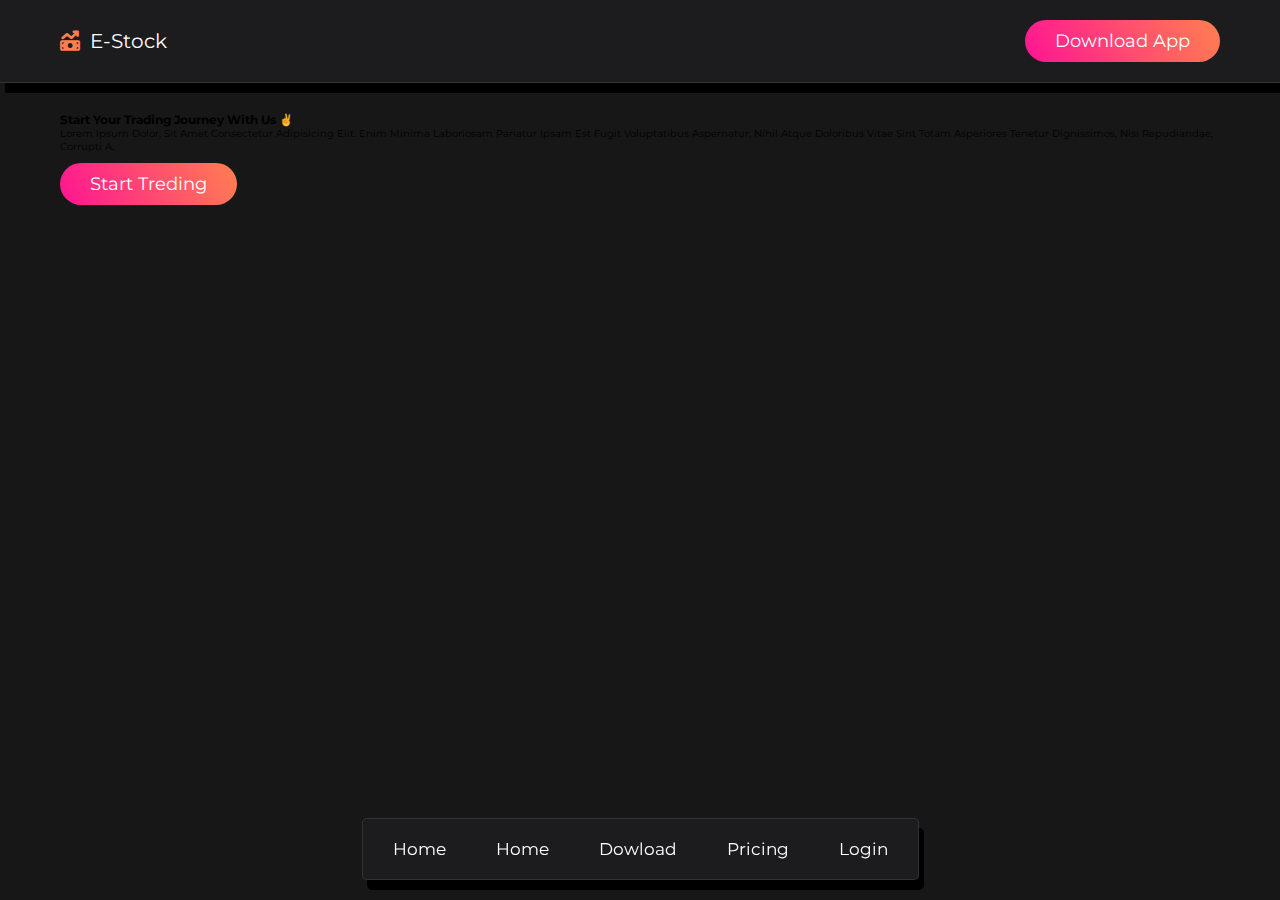
==== index.html @ dfca2fbc "complete navbar section" ====
<!DOCTYPE html>
<html lang="en">
<head>
    <meta charset="UTF-8">
    <meta name="viewport" content="width=device-width, initial-scale=1.0">
    <title>Trading-Application</title>
    <!-- custom Css link  -->
    <link rel="stylesheet" href="style.css">
</head>
<body>
    
    <!-- header section start  -->
    <header class="header">

        <section class="flex">
            <a href="" class="logo"><i class="fas fa-money-bill-trend-up"></i> E-stock</a>

            <a href="#download" class="btn">Download app</a>
        </section>
        
    </header>
    <!-- header section end  -->

    <!-- navbar section start  -->

    <div class="navbar">
        <div class="nav">
            <a href="#home">
                <i class="fas fa-home"></i>
                <span>home</span>
            </a>
            <a href="#about">
                <i class="fas fa-circle-info"></i>
                <span>home</span>
            </a>
            <a href="#download">
                <i class="fas fa-download"></i>
                <span>dowload</span>
            </a>
            <a href="#pricing">
                <i class="fas fa-comments-dollar"></i>
                <span>pricing</span>
            </a>
            <a href="#home">
                <i class="fas fa-user"></i>
                <span>login</span>
            </a>
        </div>
    </div>

    <!-- navbar section end    -->

    <!-- home section start  -->

    <section class="home" id="home">
        <div class="flex">
            <div class="comtent">
                <h3>start your trading journey with us ✌️</h3>
                <p>Lorem ipsum dolor, sit amet consectetur adipisicing elit. Enim minima laboriosam pariatur ipsam est fugit voluptatibus aspernatur, nihil atque doloribus vitae sint totam asperiores tenetur dignissimos, nisi repudiandae, corrupti a.</p>
                <a href="#download" class="btn">Start treding</a>
            </div>
            <div class="image">
                <img src="" alt="">
            </div>
        </div>
    </section>

    <!-- home section End  -->











    <!-- link with js file -->
    <script src="main.js"></script>
</body>
</html>
---- style.css ----
/* font awesome cdn link  */
@import url('https://cdnjs.cloudflare.com/ajax/libs/font-awesome/6.5.1/css/all.min.css');

/* google fonts cdn link  */
@import url('https://fonts.googleapis.com/css2?family=Montserrat:ital,wght@0,100..900;1,100..900&display=swap');

:root{
    --white:#fff;
    --black: #171717;
    --bg-color: #1c1c1e;
    --light-white: #999;
    --box-shadow: 0.5rem 1rem #000;
    --border: .1rem solid rgba(255,255,255,.1);
    --gradient:linear-gradient(65deg, deeppink, coral);
}

*{
    font-family: "Montserrat", sans-serif;
    box-sizing: border-box;
    margin: 0; padding: 0;
    text-decoration: none;
    text-transform: capitalize;
    outline: none; border: none;
}

*::selection{
    background: var(--white);
    color: var(--black);
}

html{
    font-size: 62.5%;
    scroll-behavior: smooth;
    scroll-padding-top: 9rem;
    overflow-x: hidden ;
}

::-webkit-scrollbar{
    width: 1rem;
}

::-webkit-scrollbar-thumb{
    background: var(--white);
}

::-webkit-scrollbar-track{
    background-color: transparent;
}

body{
    background: var(--black);
    padding-bottom: 8rem;
}

section{
    padding: 3rem 2rem;
    max-width: 1200px;
    margin: 0 auto;
}

.btn{
    display: inline-block;
    margin-top: 1rem;
    cursor: pointer;
    padding: 1rem 3rem;
    font-size: 1.8rem;
    background: var(--gradient);
    color: var(--white);
    border-radius: 5rem;
    transition: .2s linear;
}

.btn:hover{
    background: var(--white);
    color: var(--black);
}

.header{
    position: sticky;
    top: 0; left: 0; right: 0;
    background-color: var(--bg-color);
    border-bottom: var(--border);
    box-shadow: var(--box-shadow);
    z-index: 1000;
}

.header .flex{
    display: flex;
    justify-content: space-between;
    align-items: center;
    padding: 2rem;
}

.header .flex .logo{
    font-size: 2rem;
    color: var(--white);
}

.header .flex .logo i{
    margin-right: 0.5rem;
    color: coral;
}

.header .flex .btn{
    margin-top: 0;
}

.navbar{
    position: fixed;
    bottom: 2rem; left: 0; right: 0;
    display: flex;
    justify-content: center;
    z-index: 1000;
}

.navbar .nav{
    padding: 1rem;
    justify-content: space-around;
    text-align: center;
    align-items: center;
    display: flex;
    border: var(--border);
    box-shadow: var(--box-shadow);
    background-color: var(--bg-color);
    gap: 1rem;
    border-radius: .5rem;
    
}


.navbar .nav a{
    font-size: 1.7rem;
    padding: 1rem 2rem;
    border-radius: .5rem;
    transition: .2s linear;
    color: var(--white);
}

.navbar .nav a:hover{
    background: var(--gradient);
}

.navbar .nav a i{
    display: none;
}




/* media queries 991 */

@media (max-width:991px) {
    
html{
    font-size: 55%;
}

}



/* media queries 768 */
@media (max-width:768px) {
    
    body{
        padding-bottom: 7rem;
   }

   .navbar{
        bottom: 0;
   }

   .navbar .nav{
        border-bottom: 0;
        border-left: 0;
        border-right: 0;
        box-shadow: none;
        border-radius: 0;
        padding: .5rem;
        width: 100%;
   }

   .navbar .nav a{
        padding: .5rem;
   }

   .navbar .nav a span{
    font-size: 1.5rem;
   }

   .navbar .nav a i{
    display: block;
    font-size: 2.5rem;
    margin-bottom: .5rem;
   }

   .navbar .nav a:hover{
    background: none;
   }

   .navbar .nav a:hover span{
    color: coral;
   }
    
}



/* media queries 450 */
@media (max-width:450px) {
    
    html{
        font-size: 50%;
    }
    
}
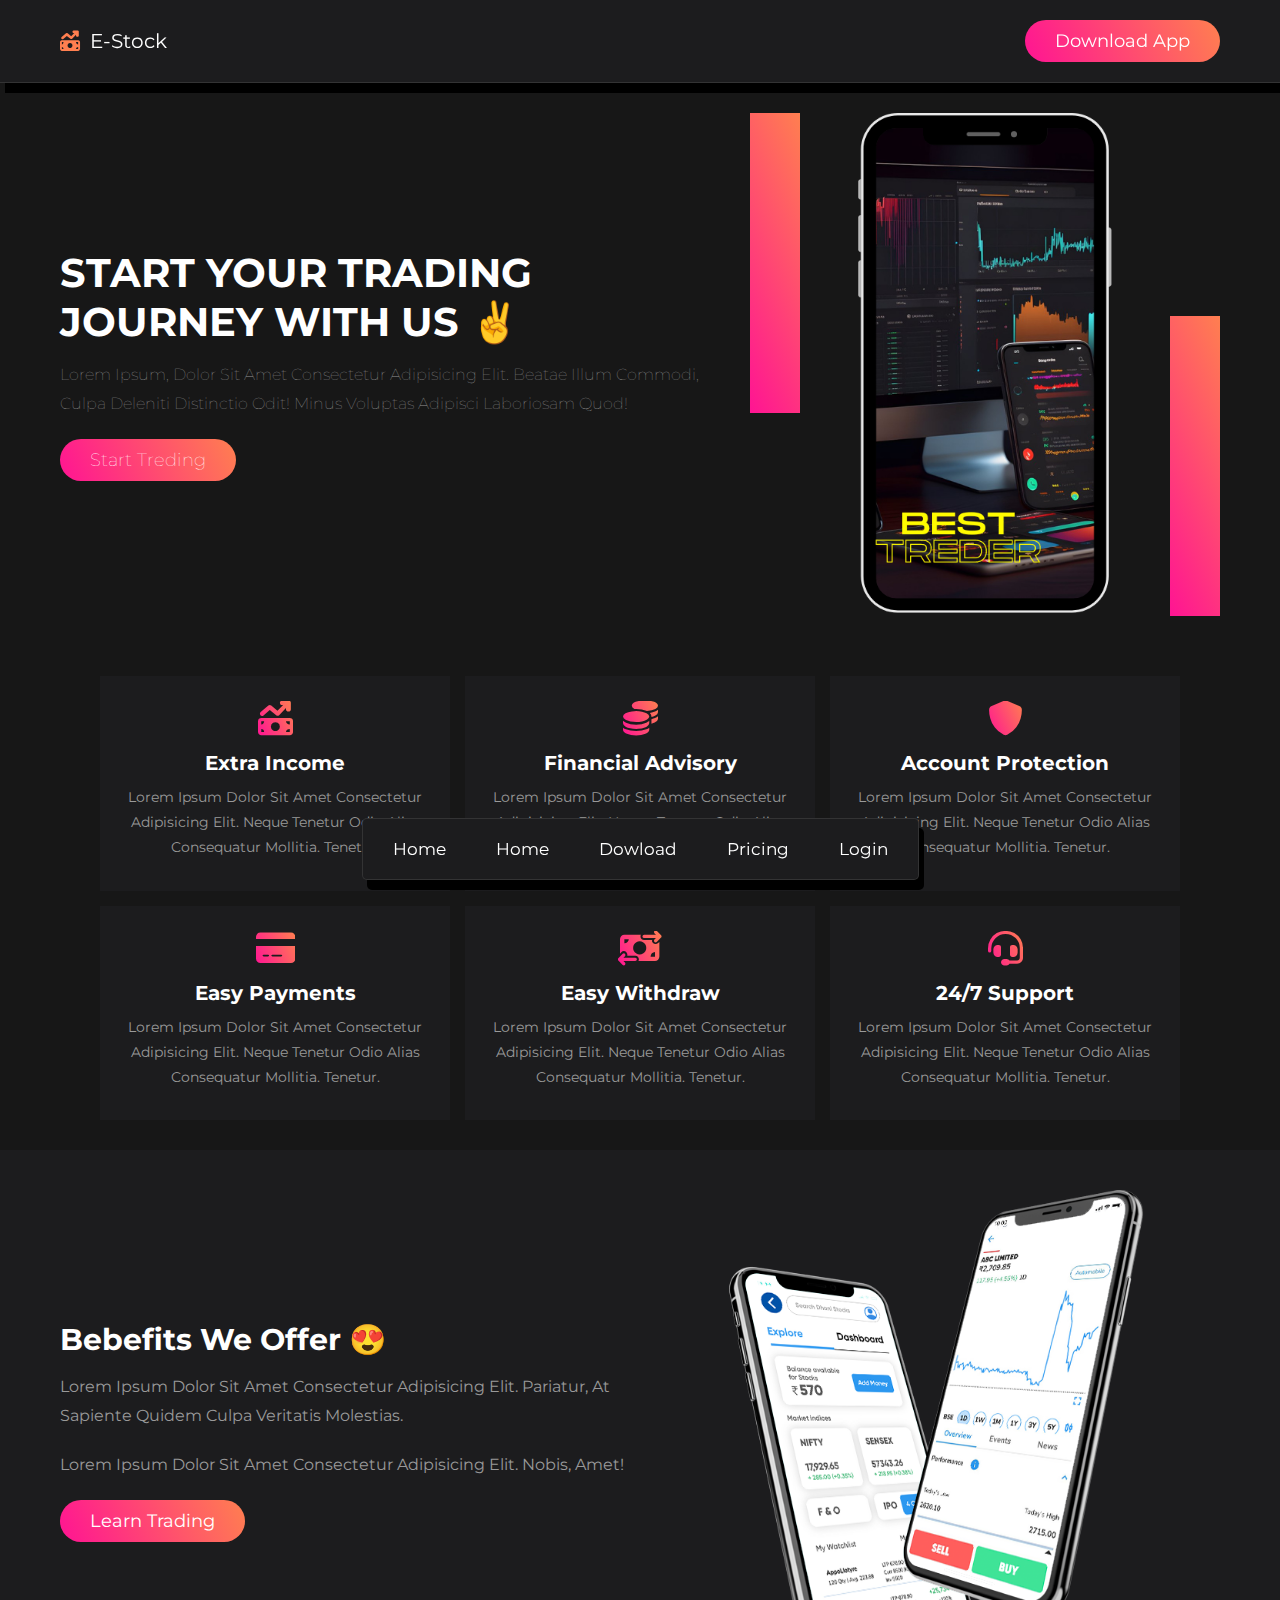
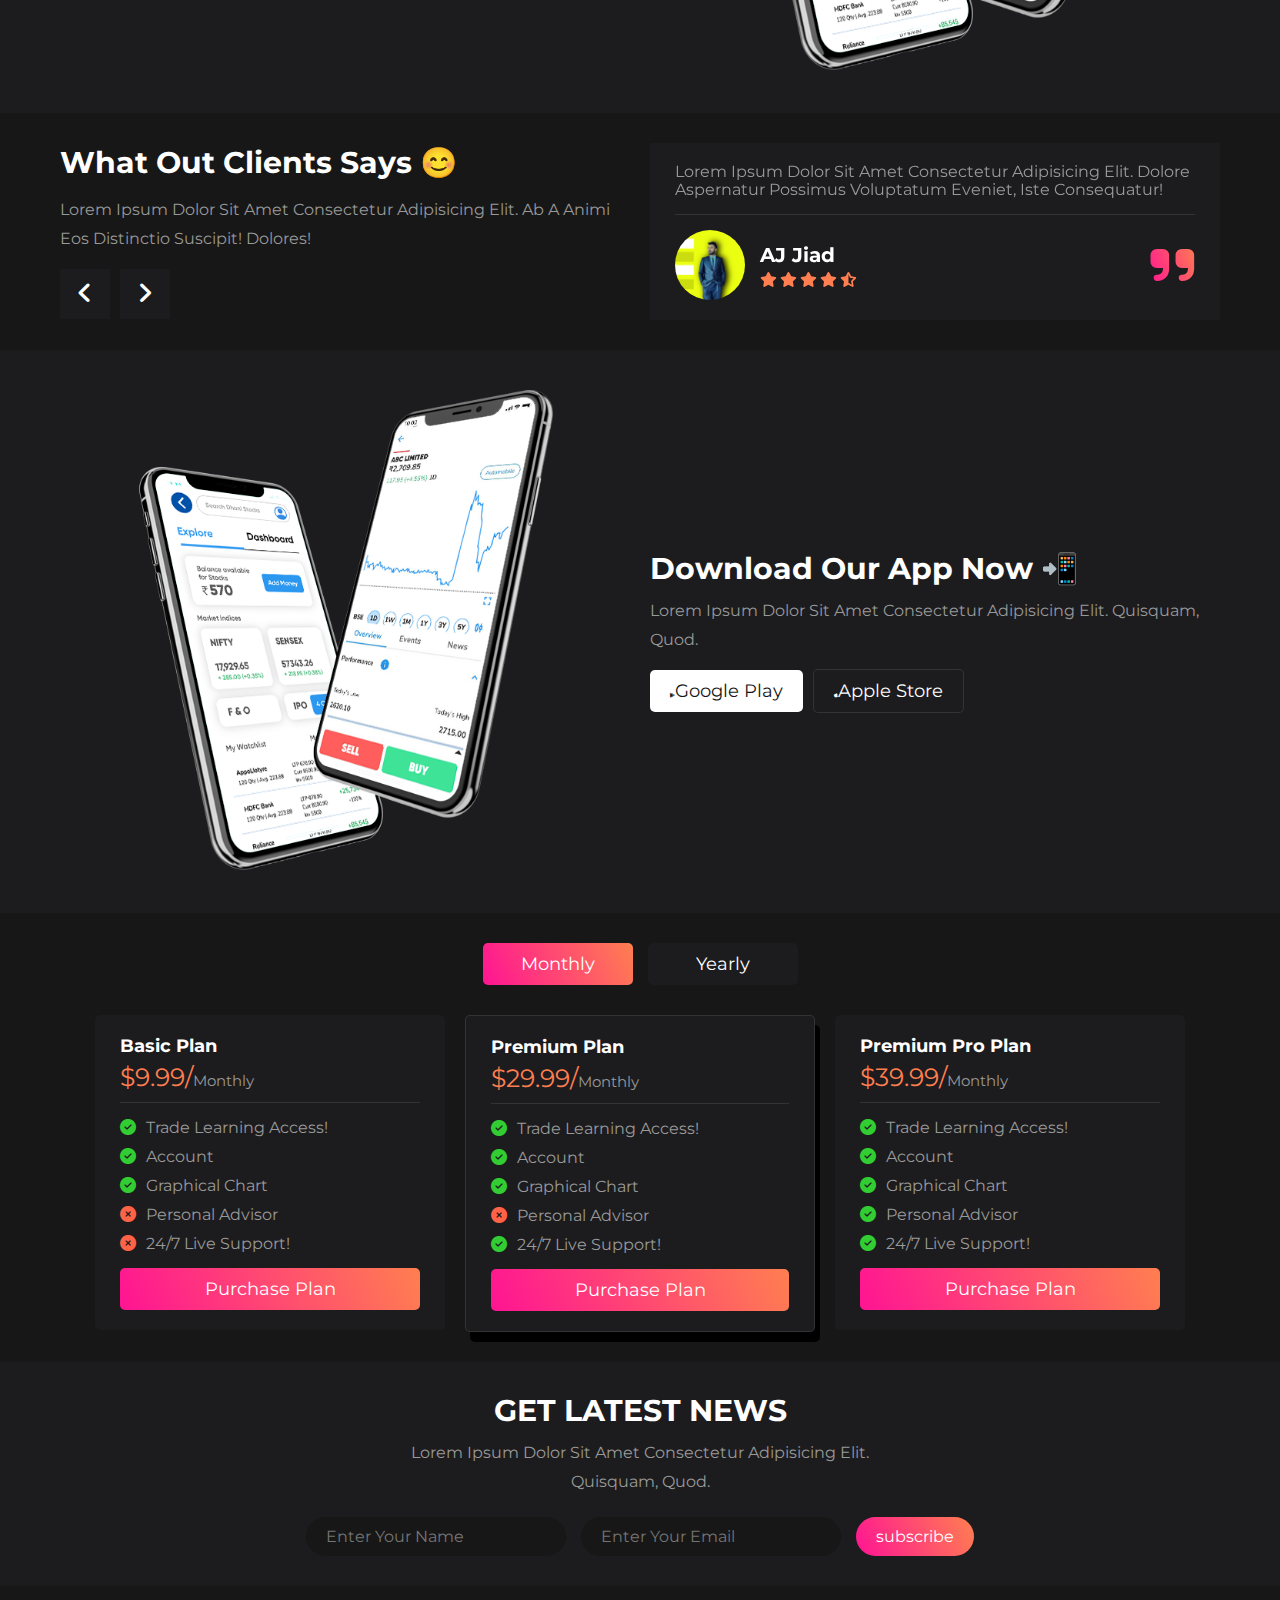
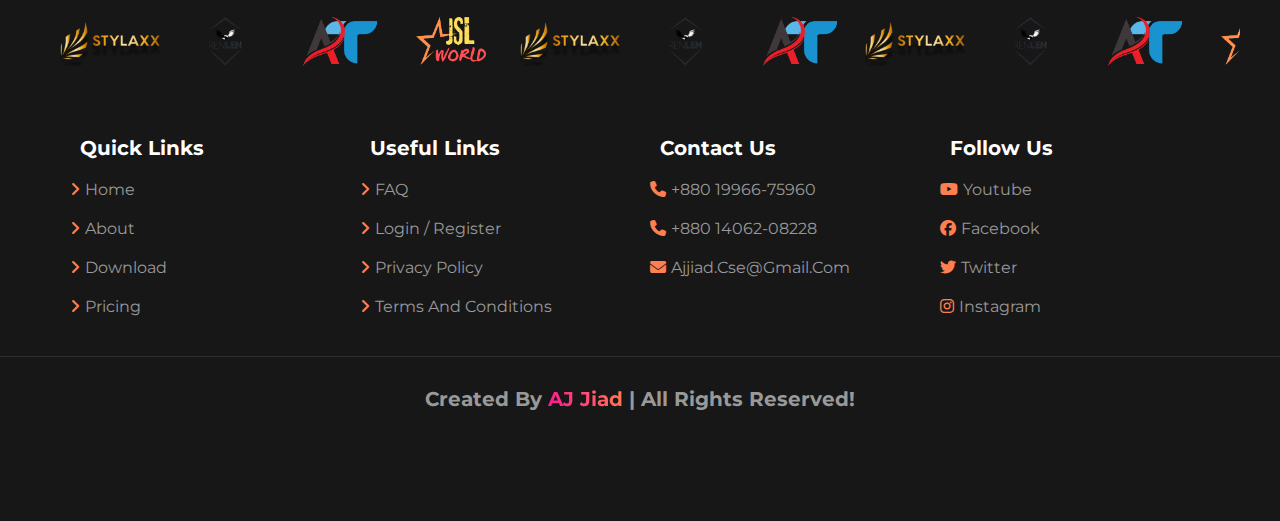
==== commit ffc18e07: "finished the project" ====
--- a/index.html
+++ b/index.html
@@ -54,24 +54,309 @@
 
     <section class="home" id="home">
         <div class="flex">
-            <div class="comtent">
+            <div class="content">
                 <h3>start your trading journey with us ✌️</h3>
-                <p>Lorem ipsum dolor, sit amet consectetur adipisicing elit. Enim minima laboriosam pariatur ipsam est fugit voluptatibus aspernatur, nihil atque doloribus vitae sint totam asperiores tenetur dignissimos, nisi repudiandae, corrupti a.</p>
+                <p>Lorem ipsum, dolor sit amet consectetur adipisicing elit. Beatae illum commodi, culpa deleniti distinctio odit! Minus voluptas adipisci laboriosam quod!</p>
                 <a href="#download" class="btn">Start treding</a>
             </div>
             <div class="image">
-                <img src="" alt="">
-            </div>
-        </div>
-    </section>
-
+                <img src="/img/tred_pic/tred1.png" alt="">
+            </div>
+        </div>
+    </section>
     <!-- home section End  -->
 
-
-
-
-
-
+    <!-- service section start  -->
+    <section class="services">
+        <div class="box-container">
+            <div class="box">
+                <i class="fas fa-money-bill-trend-up"></i>
+                <h3>extra income</h3>
+                <p>Lorem ipsum dolor sit amet consectetur adipisicing elit. Neque tenetur odio alias consequatur mollitia. Tenetur.</p>
+            </div>
+            <div class="box">
+                <i class="fas fa-coins"></i>
+                <h3>Financial advisory</h3>
+                <p>Lorem ipsum dolor sit amet consectetur adipisicing elit. Neque tenetur odio alias consequatur mollitia. Tenetur.</p>
+            </div>
+            <div class="box">
+                <i class="fa-solid fa-shield"></i>
+                <h3>Account protection</h3>
+                <p>Lorem ipsum dolor sit amet consectetur adipisicing elit. Neque tenetur odio alias consequatur mollitia. Tenetur.</p>
+            </div>
+            <div class="box">
+                <i class="fas fa-credit-card"></i>
+                <h3>easy payments</h3>
+                <p>Lorem ipsum dolor sit amet consectetur adipisicing elit. Neque tenetur odio alias consequatur mollitia. Tenetur.</p>
+            </div>
+            <div class="box">
+                <i class="fas fa-money-bill-transfer"></i>
+                <h3>easy withdraw</h3>
+                <p>Lorem ipsum dolor sit amet consectetur adipisicing elit. Neque tenetur odio alias consequatur mollitia. Tenetur.</p>
+            </div>
+            <div class="box">
+                <i class="fas fa-headset"></i>
+                <h3>24/7 support</h3>
+                <p>Lorem ipsum dolor sit amet consectetur adipisicing elit. Neque tenetur odio alias consequatur mollitia. Tenetur.</p>
+            </div>
+        </div>
+    </section>
+    <!-- service section end  -->
+
+    <!-- about section start  -->
+    <div class="about" id="about">
+        <section class="flex">
+            <div class="content">
+                <h3>bebefits we offer 😍</h3>
+                <p>Lorem ipsum dolor sit amet consectetur adipisicing elit. Pariatur, at sapiente quidem culpa veritatis molestias.</p>
+                <p>Lorem ipsum dolor sit amet consectetur adipisicing elit. Nobis, amet!</p>
+                <a href="" class="btn">learn trading</a>
+            </div>
+            <div class="image">
+                <img src="/img/tred_pic/tred2.png" alt="">
+            </div>
+        </section>
+    </div>
+    <!-- about section ends  -->
+
+    <!-- Review section start  -->
+    <section class="reviews">
+        <div class="flex">
+            <div class="content">
+                <h3>what out clients says 😊</h3>
+                <p>Lorem ipsum dolor sit amet consectetur adipisicing elit. Ab a animi eos distinctio suscipit! Dolores!</p>
+                <div class="controls">
+                    <div class="fas fa-angle-left" onclick="prev()"></div>
+                    <div class="fas fa-angle-right" onclick="next()"></div>
+                </div>
+            </div>
+
+            <div class="slides-container">
+                <div class="slide active">
+                    <p class="text">
+                        Lorem ipsum dolor sit amet consectetur adipisicing elit. Dolore aspernatur possimus voluptatum eveniet, iste consequatur!
+                    </p>
+                    <div class="user">
+                        <img src="/img/profile/pro-1.png" alt="">
+                        <div>
+                            <h3>AJ Jiad</h3>
+                            <div class="stars">
+                                <i class="fas fa-star"></i>
+                                <i class="fas fa-star"></i>
+                                <i class="fas fa-star"></i>
+                                <i class="fas fa-star"></i>
+                                <i class="fas fa-star-half-alt"></i>
+                            </div>
+                        </div>
+                        <i class="fas fa-quote-right"></i>
+                    </div>
+                </div>
+
+                <div class="slide">
+                    <p class="text">
+                        Lorem ipsum dolor sit amet consectetur adipisicing elit.
+                    </p>
+                    <div class="user">
+                        <img src="/img/profile/pro-2.png" alt="">
+                        <div>
+                            <h3>Tanvir H.</h3>
+                            <div class="stars">
+                                <i class="fas fa-star"></i>
+                                <i class="fas fa-star"></i>
+                                <i class="fas fa-star"></i>
+                                <i class="fas fa-star"></i>
+                            </div>
+                        </div>
+                        <i class="fas fa-quote-right"></i>
+                    </div>
+                </div>
+
+                <div class="slide">
+                    <p class="text">
+                        Lorem ipsum dolor sit amet consectetur adipisicing elit. Dolore aspernatur possimus!
+                    </p>
+                    <div class="user">
+                        <img src="/img/profile/pro-3.png" alt="">
+                        <div>
+                            <h3>A. Salam</h3>
+                            <div class="stars">
+                                <i class="fas fa-star"></i>
+                                <i class="fas fa-star"></i>
+                                <i class="fas fa-star"></i>
+                                <i class="fas fa-star-half-alt"></i>
+                            </div>
+                        </div>
+                        <i class="fas fa-quote-right"></i>
+                    </div>
+                </div>
+
+                <div class="slide">
+                    <p class="text">
+                        Dolore aspernatur possimus voluptatum eveniet, iste consequatur!
+                    </p>
+                    <div class="user">
+                        <img src="/img/profile/pro-4.png" alt="">
+                        <div>
+                            <h3>Shawdhin A.</h3>
+                            <div class="stars">
+                                <i class="fas fa-star"></i>
+                                <i class="fas fa-star"></i>
+                                <i class="fas fa-star"></i>
+                                <i class="fas fa-star"></i>
+                                <i class="fas fa-star-half-alt"></i>
+                            </div>
+                        </div>
+                        <i class="fas fa-quote-right"></i>
+                    </div>
+                </div>
+
+            </div>
+        </div>
+    </section>
+<!-- Review section end  -->
+ <!-- Download section start  -->
+  <div class="download" id="download">
+    <section class="flex">
+        <div class="image">
+            <img src="/img/tred_pic/tred2.png" alt="">
+        </div>
+        <div class="content">
+            <h3>download our app now 📲</h3>
+            <p>Lorem ipsum dolor sit amet consectetur adipisicing elit. Quisquam, quod.</p>
+            <div class="links">
+                <a href="#"><i class="fab fa-google-play"></i>google play</a>
+                <a href="#"><i class="fab fa-apple"></i>apple store</a>
+            </div>
+        </div>
+    </section>
+  </div>
+<!-- Download section end  -->
+<!-- Pricing section start -->
+ <section class="pricing" id="pricing">
+    <div class="toggle-buttons">
+        <div class="button month-btn active">monthly</div>
+        <div class="button year-btn">yearly</div>
+    </div>
+
+    <div class="box-container">
+        <div class="box">
+            <h3>basic Plan</h3>
+            <div class="price month"><span>$9.99/</span><span>Monthly</span></div>
+            <div class="price year"><span>$99.99/</span><span>Yearly</span></div>
+            <div class="list">
+                <p><i class="fas fa-circle-check"></i><span>Trade Learning access!</span></p>
+                <p><i class="fas fa-circle-check"></i><span>Account</span></p>
+                <p><i class="fas fa-circle-check"></i><span>Graphical chart</span></p>
+                <p><i class="fas fa-circle-xmark"></i><span>Personal Advisor</span></p>
+                <p><i class="fas fa-circle-xmark"></i><span>24/7 live support!</span></p>
+            </div>
+            <a href="" class="btn">purchase Plan</a>
+        </div>
+        <div class="box">
+            <h3>Premium Plan</h3>
+            <div class="price month"><span>$29.99/</span><span>Monthly</span></div>
+            <div class="price year"><span>$199.99/</span><span>Yearly</span></div>
+            <div class="list">
+                <p><i class="fas fa-circle-check"></i><span>Trade Learning access!</span></p>
+                <p><i class="fas fa-circle-check"></i><span>Account</span></p>
+                <p><i class="fas fa-circle-check"></i><span>Graphical chart</span></p>
+                <p><i class="fas fa-circle-xmark"></i><span>Personal Advisor</span></p>
+                <p><i class="fas fa-circle-check"></i><span>24/7 live support!</span></p>
+            </div>
+            <a href="" class="btn">purchase Plan</a>
+        </div>
+        <div class="box">
+            <h3>Premium Pro Plan</h3>
+            <div class="price month"><span>$39.99/</span><span>Monthly</span></div>
+            <div class="price year"><span>$299.99/</span><span>Yearly</span></div>
+            <div class="list">
+                <p><i class="fas fa-circle-check"></i><span>Trade Learning access!</span></p>
+                <p><i class="fas fa-circle-check"></i><span>Account</span></p>
+                <p><i class="fas fa-circle-check"></i><span>Graphical chart</span></p>
+                <p><i class="fas fa-circle-check"></i><span>Personal Advisor</span></p>
+                <p><i class="fas fa-circle-check"></i><span>24/7 live support!</span></p>
+            </div>
+            <a href="" class="btn">purchase Plan</a>
+        </div>
+        
+    </div>
+ </section>
+ <!-- Pricing section end -->
+  
+ <!-- newsletter section start -->
+  <div class="newsletter">
+    <section class="news">
+        <h3>get latest news</h3>
+        <p>Lorem ipsum dolor sit amet consectetur adipisicing elit. Quisquam, quod.</p>
+        <form action="">
+            <input type="text" placeholder="Enter your name" class="input">
+            <input type="email" placeholder="Enter your email" class="input">
+            <input type="submit" value="subscribe" class="btn">
+    </section>
+  </div>
+  <!-- newsletter section end  -->
+
+  <!-- branding section start  -->
+   <section class="brands">
+    <div class="brand-container">
+        <img src="/img/brands/logo0.png" alt="">
+        <img src="/img/brands/logo1.png" alt="">
+        <img src="/img/brands/logo3.png" alt="">
+        <img src="/img/brands/JSL.png" alt="">
+        <img src="/img/brands/logo0.png" alt="">
+        <img src="/img/brands/logo1.png" alt="">
+        <img src="/img/brands/logo3.png" alt="">
+    </div>
+    <div class="brand-container">
+        <img src="/img/brands/logo0.png" alt="">
+        <img src="/img/brands/logo1.png" alt="">
+        <img src="/img/brands/logo3.png" alt="">
+        <img src="/img/brands/JSL.png" alt="">
+        <img src="/img/brands/logo0.png" alt="">
+        <img src="/img/brands/logo1.png" alt="">
+        <img src="/img/brands/logo3.png" alt="">
+    </div>
+   </section>
+   <!-- branding section ends  -->
+
+
+    <!-- footer section start  -->
+     <footer class="footer">
+        <section class="box-container">
+            <div class="box">
+                <h3>quick links</h3>
+                <a href="#home"><i class="fas fa-angle-right"></i>home</a>
+                <a href="#about"><i class="fas fa-angle-right"></i>about</a>
+                <a href="#download"><i class="fas fa-angle-right"></i>download</a>
+                <a href="#pricing"><i class="fas fa-angle-right"></i>pricing</a>
+            </div>
+
+            <div class="box">
+                <h3>useful links</h3>
+                <a href="#"><i class="fas fa-angle-right"></i>FAQ</a>
+                <a href="#"><i class="fas fa-angle-right"></i>login / register</a>
+                <a href="#"><i class="fas fa-angle-right"></i>privacy policy</a>
+                <a href="#"><i class="fas fa-angle-right"></i>terms and conditions</a>
+            </div>
+
+            <div class="box">
+                <h3>contact us</h3>
+                <a href="tel:01996675960"><i class="fas fa-phone"></i>+880 19966-75960</a>
+                <a href="tel:01406208228"><i class="fas fa-phone"></i>+880 14062-08228</a>
+                <a href="mailto:ajjiad.cse@gmail.com"><i class="fas fa-envelope"></i>ajjiad.cse@gmail.com</a>
+            </div>
+
+            <div class="box">
+                <h3>follow us</h3>
+                <a href="#"><i class="fab fa-youtube"></i>youtube</a>
+                <a href="#"><i class="fab fa-facebook"></i>facebook</a>
+                <a href="#"><i class="fab fa-twitter"></i>twitter</a>
+                <a href="#"><i class="fab fa-instagram"></i>instagram</a>
+            </div>
+        </section>
+        <h1 class="credit">created by <span>AJ Jiad</span> | all rights reserved!</h1>
+     </footer>
+     <!-- footer section end  -->
 
 
 
--- a/style.css
+++ b/style.css
@@ -143,6 +143,604 @@
 .navbar .nav a i{
     display: none;
 }
+
+
+.home .flex{
+    display: flex;
+    align-items: center;
+    font-weight: lighter;
+    flex-wrap: wrap;
+    gap: 2rem;
+}
+
+.home .flex .image{
+    flex: 1 1 30rem;
+    position: relative;
+    overflow: hidden;
+}
+
+.home .flex .image::before{
+    content: '';
+    position: absolute;
+    top: 0; left: 0;
+    height: 30rem;
+    width: 5rem;
+    background: var(--gradient);
+    animation: animate1 4s cubic-bezier(.29,1,.26,1.12) infinite;
+}
+
+.home .flex .image::after{
+    content: '';
+    position: absolute;
+    bottom: 0; right: 0;
+    height: 30rem;
+    width: 5rem;
+    background: var(--gradient);
+    animation: animate2 4s cubic-bezier(.29,1,.26,1.12) infinite;
+}
+
+@keyframes animate1{
+    0%, 100%{
+        transform: translateY(0%);
+    }
+    50%{
+        transform: translateY(100%);
+    }
+}
+
+@keyframes animate2{
+    0%, 100%{
+        transform: translateY(0%);
+    }
+    50%{
+        transform: translateY(-100%);
+    }
+}
+
+.home .flex .image img{
+    width: 100%;
+    height: 50rem;
+    object-fit: contain;
+}
+
+.home .flex .content{
+    flex: 1 1 50rem;
+}
+
+.home .flex .content h3{
+    font-size: 4rem;
+    color: var(--white);
+    text-transform: uppercase;
+    margin-bottom: .5rem;
+}
+
+.home .flex .content p{
+    line-height: 1.8;
+    padding: 1rem 0;
+    font-size: 1.6rem;
+    color: var(--light-white);
+}
+
+
+.services .box-container{
+    display: grid;
+    grid-template-columns: repeat(auto-fit, 35rem);
+    gap: 1.5rem;
+    align-items: flex-start;
+    justify-content: center;
+}
+
+.services .box-container .box{
+    text-align: center;
+    padding: 2.5rem 2rem;
+    background-color: var(--bg-color);
+}
+
+.services .box-container .box i{
+    font-size: 3.5rem;
+    background: var(--gradient);
+    background-clip: text;
+    color: transparent;
+    margin-bottom: 1rem;
+}
+
+.services .box-container .box h3{
+    font-size: 2rem;
+    margin: .5rem 0;
+    color: var(--white);
+}
+
+.services .box-container .box p{
+    line-height: 1.8;
+    font-size: 1.4rem;
+    color: var(--light-white);
+    padding: .5rem 0;
+}
+
+
+.about{
+    background: var(--bg-color);
+}
+
+.about .flex{
+    display: flex;
+    align-items: center;
+    flex-wrap: wrap;
+    gap: 2rem;
+}
+
+.about .flex .content{
+    flex: 1 1 40rem;
+}
+
+.about .flex .image{
+    flex: 1 1 40rem;
+}
+
+.about .flex .image img{
+    width: 100%;
+    height: 50rem;
+    object-fit: contain;
+}
+
+
+.about .flex .content h3{
+    font-size: 3rem;
+    color: var(--white);
+    margin-bottom: .5rem;
+}
+
+.about .flex .content p{
+    font-size: 1.6rem;
+    color: var(--light-white);
+    padding: 1rem 0;
+    line-height: 1.8;
+}
+
+
+.reviews .flex{
+    display: flex;
+    align-items: center;
+    flex-wrap: wrap;
+    gap: 2rem;
+}
+
+
+.reviews .flex .content{
+    flex: 1 1 40rem;
+}
+
+.reviews .flex .content h3{
+    font-size: 3rem;
+    color: var(--white);
+    margin-bottom: .5rem;
+}
+
+.reviews .flex .content p{
+    line-height: 1.8;
+    font-size: 1.6rem;
+    color: var(--light-white);
+    padding: 1rem 0;
+}
+
+.reviews .flex .content .controls{
+    margin-top: .5rem;
+    display: flex;
+    gap: 1rem;
+}
+
+.reviews .flex .content .controls div{
+    height: 5rem;
+    width: 5rem;
+    line-height: 4.9rem;
+    font-size: 2.5rem;
+    color: var(--white);
+    background: var(--bg-color);
+    text-align: center;
+}
+
+.reviews .flex .content .controls div:hover{
+    background: var(--gradient);
+}
+
+
+.reviews .flex .slides-container{
+    flex: 1 1 40rem;
+    perspective: 1000px;
+}
+
+.reviews .flex .slides-container .slide{
+    background: var(--bg-color);
+    padding: 2rem 2.5rem;
+    transform-style: preserve-3d;
+    animation: slide .2s linear;
+    display: none;
+}
+
+@keyframes slide{
+    0%{
+        transform: rotateX(100deg);
+    }
+}
+
+.reviews .flex .slides-container .slide.active{
+    display: block;
+}
+
+.reviews .flex .slides-container .slide > *{
+    animation: slideContent .2s linear .2s backwards;
+}
+
+@keyframes slideContent{
+    0%{
+        transform: scale(.9);
+        opacity: 0;
+    }
+}
+
+.reviews .flex .slides-container .slide .text{
+    font-size: 1.6rem;
+    color: var(--light-white);
+    line-height: 1.8rem;
+}
+
+.reviews .flex .slides-container .slide .user{
+    margin-top: 1.5rem;
+    display: flex;
+    align-items: center;
+    gap: 1.5rem;
+    padding-top: 1.5rem;
+    border-top: var(--border);
+    
+}
+
+.reviews .flex .slides-container .slide .user img{
+    height: 7rem;
+    width: 7rem;
+    border-radius: 50%;
+    object-fit: cover;
+}
+
+.reviews .flex .slides-container .slide .user h3{
+    font-size: 2rem;
+    color: var(--white);
+}
+
+.reviews .flex .slides-container .slide .user .stars{
+    margin-top: .5rem;
+}
+
+.reviews .flex .slides-container .slide .user .stars i{
+    font-size: 1.5rem;
+    color: coral;
+}
+
+
+.reviews .flex .slides-container .slide .user .fa-quote-right{
+    font-size: 5rem;
+    color: transparent;
+    background: var(--gradient);
+    background-clip: text;
+    margin-left: auto;
+}
+
+.download{
+    background: var(--bg-color);
+}
+
+.download .flex{
+    display: flex;
+    align-items: center;
+    flex-wrap: wrap;
+    gap: 2rem;
+}
+
+.download .flex .image{
+    flex: 1 1 40rem;
+}
+
+.download .flex .image img{
+    width: 100%;
+    height: 50rem;
+    object-fit: contain;
+}
+
+.download .flex .content{
+    flex: 1 1 40rem;
+}
+
+.download .flex .content h3{
+    font-size: 3rem;
+    color: var(--white);
+    margin-bottom: .5rem;
+    
+}
+
+.download .flex .content p{
+    font-size: 1.6rem;
+    color: var(--light-white);
+    padding: .5rem 0;
+    line-height: 1.8;
+}
+
+.download .flex .content .links{
+    display: flex;
+    align-items: center;
+    gap: 1rem;
+    margin-top: 1rem;
+    flex-wrap: wrap;
+}
+
+.download .flex .content a{
+    padding: 1rem 2rem;
+    font-size: 1.8rem;
+    border-radius: .5rem;
+}
+
+.download .flex .content a i{
+    font-size: .5rem;
+}
+
+.download .flex .content a:first-child{
+    background: var(--white);
+    color: var(--black);
+}
+.download .flex .content a:first-child:hover{
+    background: var(--gradient);
+    color: var(--white);
+}
+
+.download .flex .content a:last-child{
+    background: var(--bg-color);
+    color: var(--white);
+    border: var(--border);
+}
+
+.download .flex .content a:last-child:hover{
+    background: var(--gradient);
+    border-color: transparent;
+}
+
+.pricing .toggle-buttons{
+    display: flex;
+    justify-content: center;
+    gap: 1.5rem;
+    margin-bottom: 3rem;
+}
+
+.pricing .toggle-buttons .button{
+    padding: 1rem;
+    width: 15rem;
+    font-size: 1.8rem;
+    background: var(--bg-color);
+    color: var(--white);
+    border-radius: .5rem;
+    cursor: pointer;
+    text-align: center;
+}
+
+.pricing .toggle-buttons .button.active,
+.pricing .toggle-buttons .button:hover{
+    background: var(--gradient);
+}
+
+.pricing .box-container{
+    display: grid;
+    grid-template-columns: repeat(auto-fit, 35rem);
+    gap: 1.5rem;
+    align-items: flex-start;
+    justify-content: center;
+    gap: 2rem;
+}
+
+.pricing .box-container .box{
+    border-radius: .5rem;
+    padding: 2rem 2.5rem;
+    background-color: var(--bg-color);
+}
+
+.pricing .box-container .box h3{
+    font-size: 1.8rem;
+    color: var(--white);
+    margin-bottom: .5rem;
+}
+
+.pricing .box-container .box .price{
+    animation:price .2 linear;
+    transform-origin: top;
+}
+
+@keyframes price {
+    0% {
+        opacity: .5;
+        transform: scaleY(.5);
+    }
+}
+
+
+.pricing .box-container .box .price.year{
+    display: none;
+}
+
+.pricing .box-container .box .price span:first-child{
+    font-size: 2.5rem;
+    color: coral;
+}
+
+.pricing .box-container .box .price span:last-child{
+    font-size: 1.5rem;
+    color: var(--light-white);
+}
+.pricing .box-container .box .list{
+    margin-top: 1rem;
+    padding-top: 1rem;
+    border-top: var(--border);
+}
+
+.pricing .box-container .box .list p{
+    font-size: 1.6rem;
+    padding: .5rem 0;
+}
+
+.pricing .box-container .box .list p i{
+    margin-right: 1rem;
+}
+
+.pricing .box-container .box .list p .fa-circle-check{
+    color: limegreen; 
+}
+
+.pricing .box-container .box .list p .fa-circle-xmark{
+    color: tomato;
+}
+
+.pricing .box-container .box .list p span{
+   color: var(--light-white);
+}
+
+.pricing .box-container .box .btn{
+    width: 100%;
+    text-align: center;
+    border-radius: .5rem;
+}
+
+.pricing .box-container .box:nth-child(2){
+    border: var(--border);
+    box-shadow: var(--box-shadow);
+
+}
+
+
+.newsletter{
+    background: var(--bg-color);
+}
+
+.newsletter .news{
+    text-align: center;
+}
+
+.newsletter .news h3{
+    font-size: 3rem;
+    color: var(--white);
+    text-transform: uppercase;
+}
+
+.newsletter .news p{
+    font-size: 1.6rem;
+    color: var(--light-white);
+    width: 50rem;
+    line-height: 1.8;
+    margin: 1rem auto;
+}
+
+.newsletter .news form{
+    display: flex;
+    gap: 1.5rem;
+    flex-wrap: wrap;
+    justify-content: center;
+    margin-top: 2rem;
+}
+
+.newsletter .news form input{
+    padding: 1rem 2rem;
+    font-size: 1.6rem;
+    border-radius: 5rem;
+    background: var(--black);
+    color: var(--white);
+    max-width: 30rem;
+    text-transform: none;
+}
+
+.newsletter .news form input::placeholder{
+   text-transform: capitalize;
+}
+
+.newsletter .news form .btn{
+    background: var(--gradient);
+    margin-top: 0;
+}
+
+.brands{
+    overflow: hidden;
+    display: flex;
+    gap: 1.5rem;
+}
+
+.brands .brand-container {
+    display: flex;
+    gap: 1.5rem;
+    animation: brands 10s linear infinite;
+}
+
+@keyframes brands {
+    0% {
+        transform: translateX(0%);
+    }
+    0% {
+        transform: translateX(-100%);
+    }
+}
+
+.brands:hover .brand-container{
+    animation-play-state: paused;
+}
+
+.brands .brand-container img{
+    height: 5rem;
+    width: 10rem;
+}
+
+.footer .box-container{
+    display: grid;
+    grid-template-columns: repeat(auto-fit, 27rem);
+    gap: 2rem;
+    align-items: flex-start;
+    justify-content: center;
+}
+
+.footer .box-container .box h3{
+    font-size: 2rem;
+    color: var(--white);
+    margin: 1rem;
+}
+
+.footer .box-container .box a{
+    font-size: 1.6rem;
+    color: var(--light-white);
+    display: block;
+    padding: 1rem 0;
+}
+
+.footer .box-container .box a i{
+    color: coral;
+    margin-right: .5rem;
+}
+.footer .box-container .box a:hover{
+    color: var(--white);
+}
+
+.footer .credit{
+    padding: 3rem 2rem;
+    border-top: var(--border);
+    text-align: center;
+    font-size: 2rem;
+    color: var(--light-white);
+}
+
+.footer .credit span{
+    color: transparent;
+    background: var(--gradient);
+    background-clip: text;
+}
+
+
+
+
+
+
+
+
+
 
 
 
@@ -201,6 +799,10 @@
    .navbar .nav a:hover span{
     color: coral;
    }
+
+   .home .flex .content h3{
+    font-size: 2.5rem;
+   }
     
 }
 
@@ -212,6 +814,23 @@
     html{
         font-size: 50%;
     }
+
+    .reviews .flex .content h3 {
+        font-size: 2.5rem;
+    }
+
+    .download .flex .content h3 {
+        font-size: 2rem;
+    }
+
+    .download .flex .content a{
+        width: 100%;
+        text-align: center;
+    }
+
+    .newsletter .news form input{
+        width: 100%;
+    }
     
 }
     
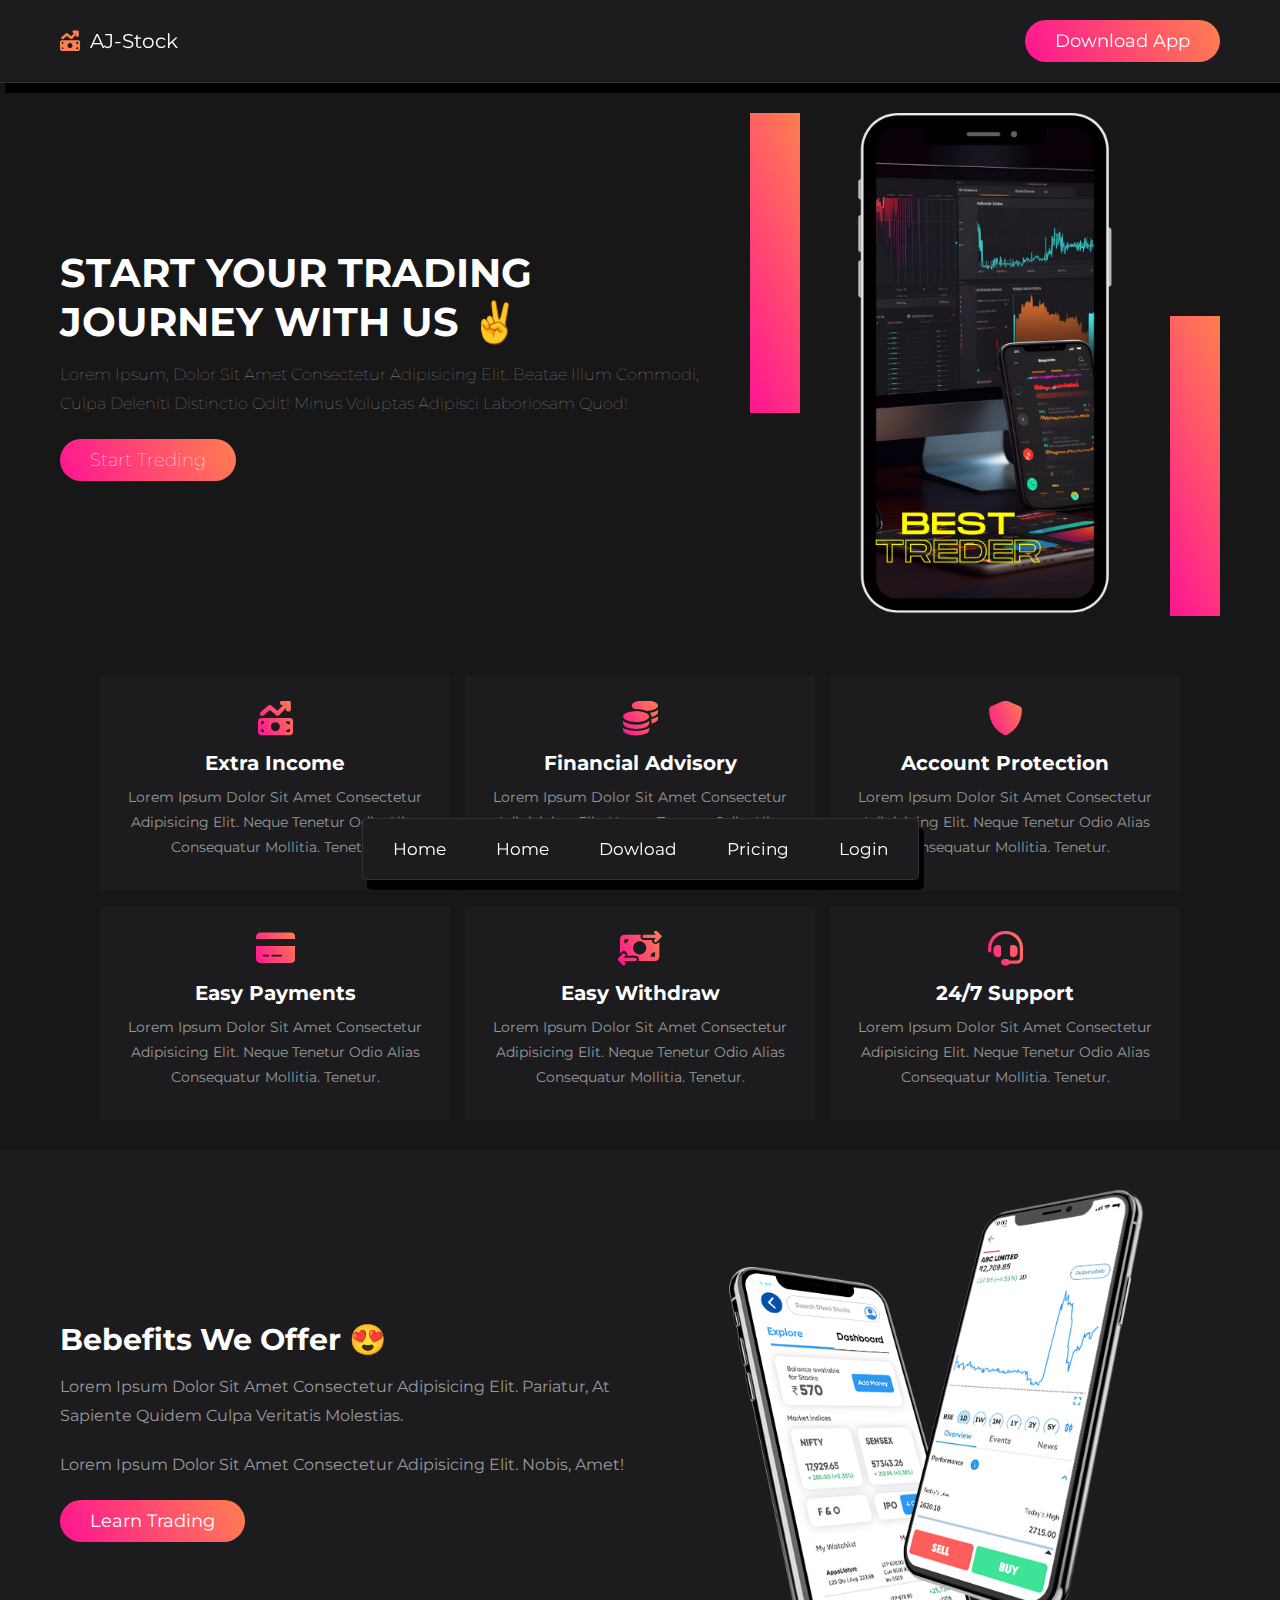
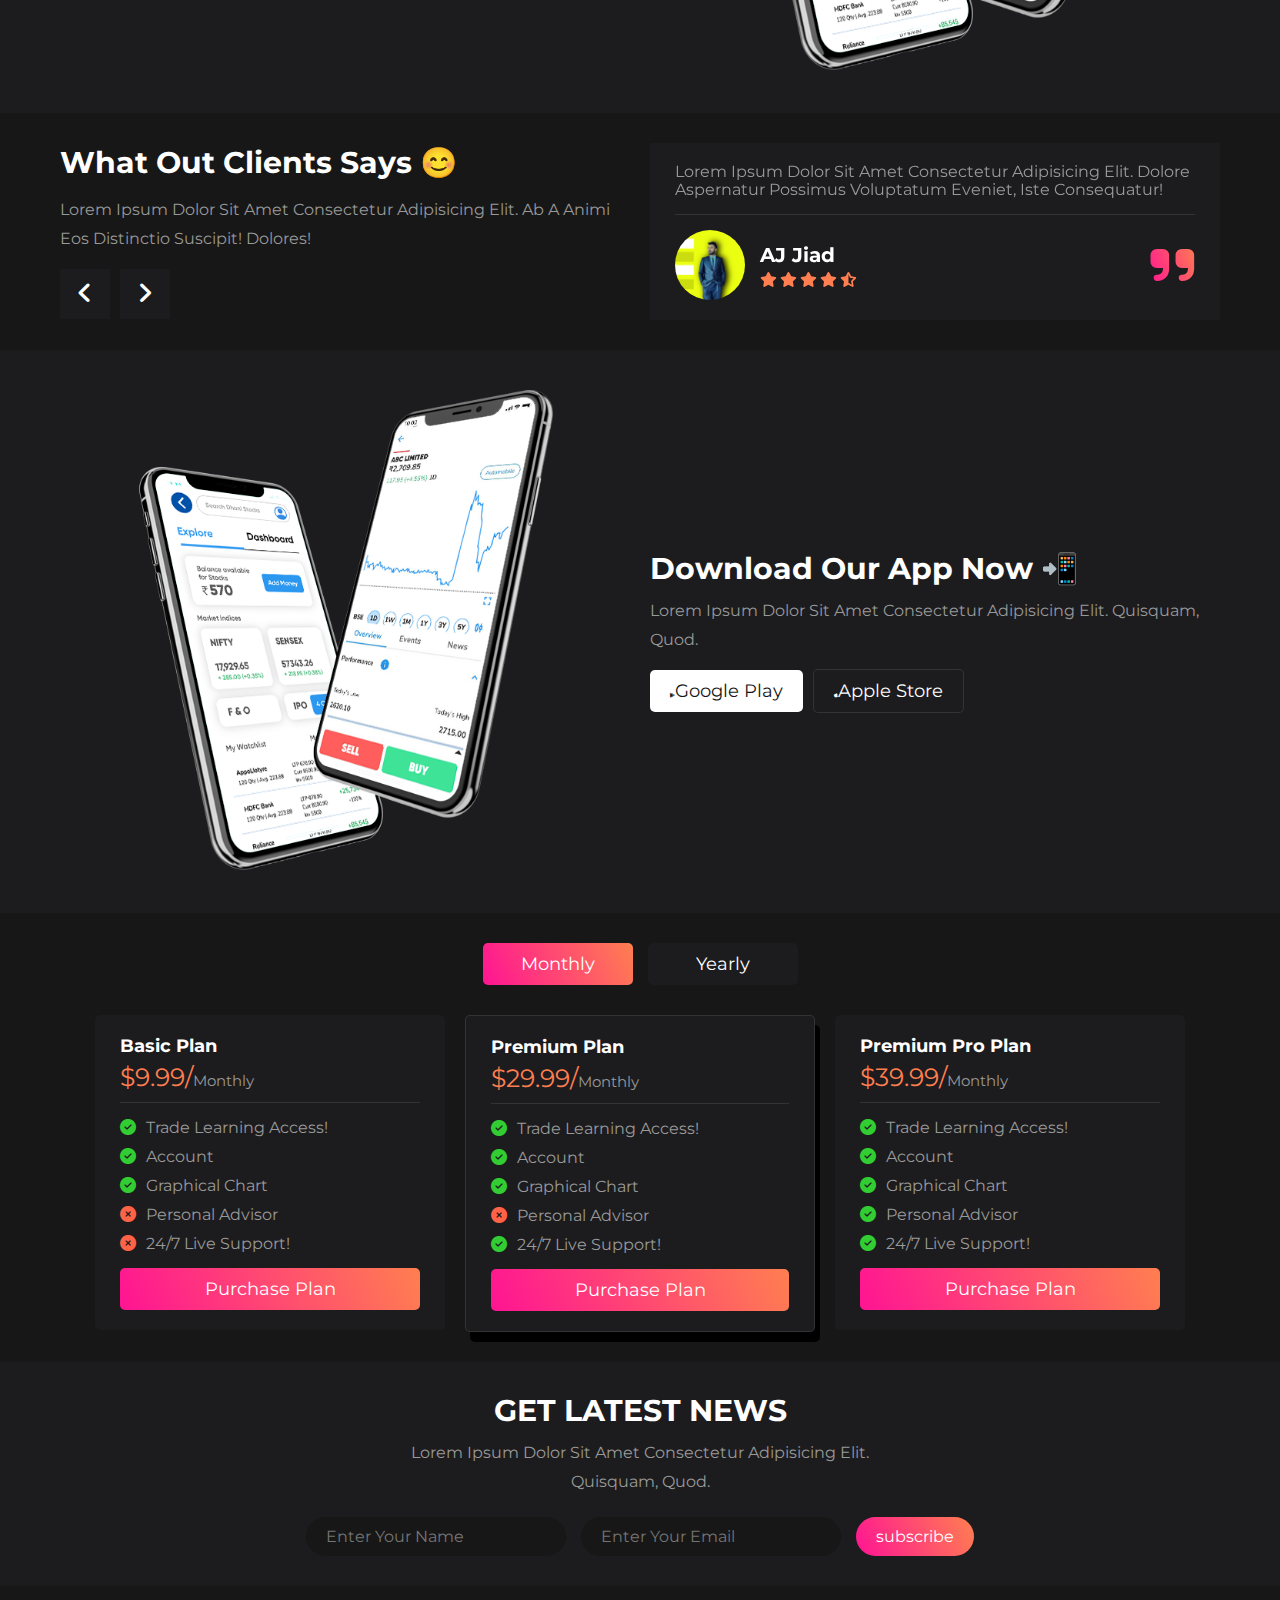
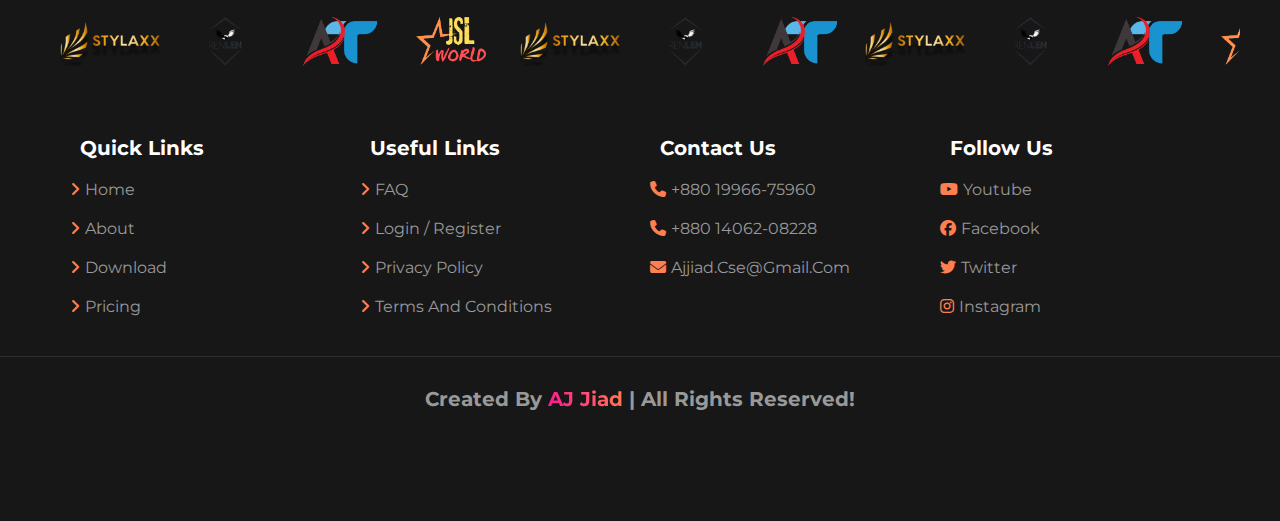
==== commit c2589b20: "change the logo name" ====
--- a/index.html
+++ b/index.html
@@ -13,7 +13,7 @@
     <header class="header">
 
         <section class="flex">
-            <a href="" class="logo"><i class="fas fa-money-bill-trend-up"></i> E-stock</a>
+            <a href="" class="logo"><i class="fas fa-money-bill-trend-up"></i> AJ-stock</a>
 
             <a href="#download" class="btn">Download app</a>
         </section>
